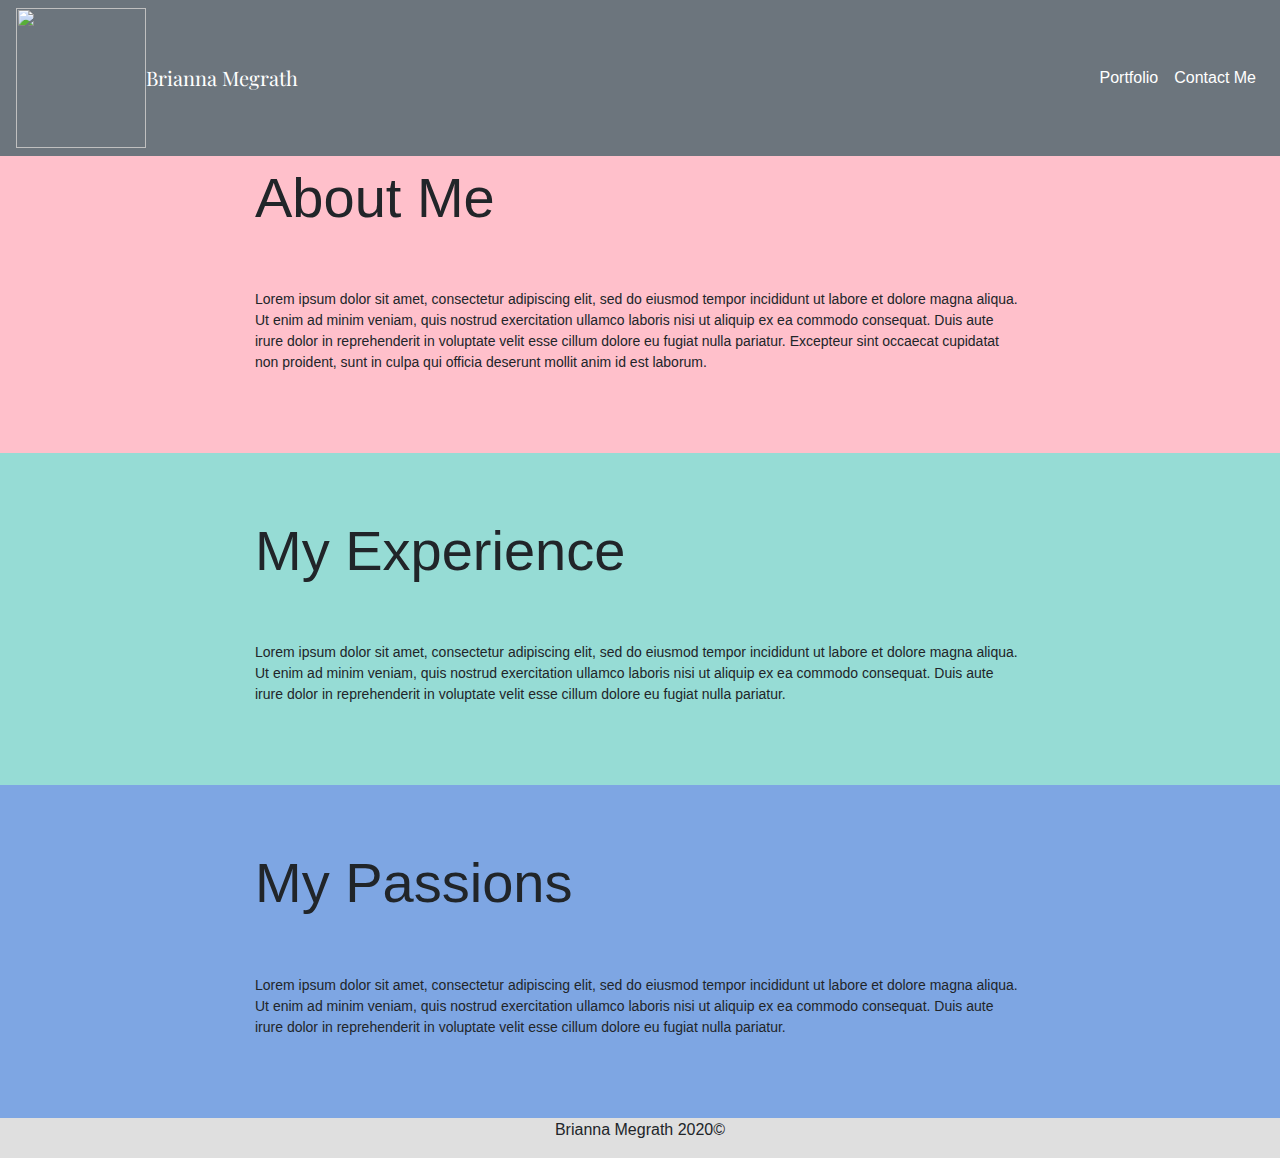
==== PortfolioWeb/index.html @ 70ab4cd0 "pushes to git" ====
<!DOCTYPE html>
<html lang="en">
<head>
  <link rel="stylesheet" href="styles.css">
  <link rel="stylesheet" href="https://stackpath.bootstrapcdn.com/bootstrap/4.4.1/css/bootstrap.min.css">
  <script src="https://stackpath.bootstrapcdn.com/bootstrap/4.4.1/js/bootstrap.bundle.min.js"></script>
  <link href="https://fonts.googleapis.com/css?family=Playfair+Display&display=swap" rel="stylesheet">
  <meta charset="UTF-8">
  <meta name="viewport" content="width=device-width, initial-scale=1.0">
  <title>Home</title>
</head>
<body>
  <nav class="navbar
            navbar-expand-sm
            bg-secondary
            navbar-dark
            fixed-top">
           <div class="nav-img">
            <img src="/imgs/1.png" alt="">
          </div>  
    <a href="#" class="navbar-brand mr-auto">Brianna Megrath</a>
    <button class="navbar-toggler"
            data-toggle="collapse"
            data-target="#navbarNav">
      <span class="navbar-toggler-icon"></span>
    </button>
    <div id="navbarNav" class="collapse navbar-collapse">
      <div class="ml-auto navbar-nav">
      <div class=" navbar-nav">
        <a href="portfolio.html" class="nav-link active">Portfolio</a>
        <a href="contact.html" class="nav-link active">Contact Me</a>
      </div>
    </div>
  </nav>

  <div class="jumbotron jumbotron-fluid mb-0">
    <img class="about-img" src="/imgs/5.png" alt=""/>
    <div class="container">
      <h1 class="display-4 about">About Me</h1>
      <p class="lead about-me-text">Lorem ipsum dolor sit amet, consectetur adipiscing elit, sed do eiusmod tempor incididunt ut labore et dolore magna aliqua. Ut enim ad minim veniam, quis nostrud exercitation ullamco laboris nisi ut aliquip ex ea commodo consequat. Duis aute irure dolor in reprehenderit in voluptate velit esse cillum dolore eu fugiat nulla pariatur. Excepteur sint occaecat cupidatat non proident, sunt in culpa qui officia deserunt mollit anim id est laborum.</p>
    </div>
  </div>

  <div class="jumbotron jumbotron-fluid jt-aqua mb-0">
    <img class="about-img-right" src="/imgs/6.png" alt=""/>
    <div class="container">
      <h1 class="display-4 experience">My Experience</h1>
      <p class="lead experience-text">Lorem ipsum dolor sit amet, consectetur adipiscing elit, sed do eiusmod tempor incididunt ut labore et dolore magna aliqua. Ut enim ad minim veniam, quis nostrud exercitation ullamco laboris nisi ut aliquip ex ea commodo consequat. Duis aute irure dolor in reprehenderit in voluptate velit esse cillum dolore eu fugiat nulla pariatur.</p>
    </div>
    
  </div>

  <div class="jumbotron jumbotron-fluid jt-blue mb-0">
    <img class="about-img" src="/imgs/5.png" alt=""/>
    <div class="container">
      <h1 class="display-4 passion">My Passions</h1>
      <p class="lead passion-text">Lorem ipsum dolor sit amet, consectetur adipiscing elit, sed do eiusmod tempor incididunt ut labore et dolore magna aliqua. Ut enim ad minim veniam, quis nostrud exercitation ullamco laboris nisi ut aliquip ex ea commodo consequat. Duis aute irure dolor in reprehenderit in voluptate velit esse cillum dolore eu fugiat nulla pariatur.</p>
    </div>
  </div>
  <footer>
     <center> Brianna Megrath 2020&copy;</center>
  </footer>
</body>
</html>
---- PortfolioWeb/styles.css ----
body {
  padding-top: 100px;
}

.col, [class*="col-"] {
  display: grid;
  justify-content: center;
  align-content: center;
  height: 50px;
  counter-increment: column;
  background-color: #d1ecf1;
  border: 2px solid white;
  color: #0c5460;
  
}

.col::before, [class*="col-"]::before {
  content: counter(column);
}

.nav-image,
img{
  height: 140px;
  width: 130px;
}

.navbar-brand{
  font-family:'Playfair Display', serif;
}
.jumbotron{
  background-color: pink !important;
}
.jt-aqua{
  background-color: rgb(150, 220, 213) !important;
}
.jt-blue{
  background-color: rgb(126, 166, 227) !important;
}
.about-img{
  width: 300px;
  height: auto;
margin-top: 5px;
position: absolute;
}
.about {
  padding-bottom: 50px;
}

 .about-me-text{
  font-size: 14px !important;
}

.container {
  width: 800px !important;
}

.experience-text{
  font-size: 14px !important;
}

.passion-text{
  font-size: 14px !important;
}

.experience{
  padding-bottom: 50px;
}

.passion{
  padding-bottom: 50px;
}

.about-img-right{
  right: 0;
  width: 300px;
  height: auto;
margin-top: 5px;
position: absolute;
}

footer{
  
  margin: 0 auto;
  width: 100%;
  height: 40px;
  background-color: rgb(223, 223, 223);
}

/*contact sheet*/

.contact-sheet{
  padding-top: 70px;
  padding-bottom: 50px;
}

input[type=text], select, textarea {
  width: 100%; 
  padding: 12px; 
  border: 1px solid rgb(150, 220, 213); 
  border-radius: 4px; 
  box-sizing: border-box; 
  margin-top: 6px; 
  margin-bottom: 16px; 
  resize: vertical 
}

input[type=submit] {
  background-color: rgb(238, 144, 158);
  color: white;
  padding: 12px 20px;
  border: none;
  border-radius: 4px;
  cursor: pointer;
}

input[type=submit]:hover {
  background-color:palevioletred;
}
.contact-container {
  border-radius: 5px;
  background-color: #dcdcdc;
  padding: 20px;
}
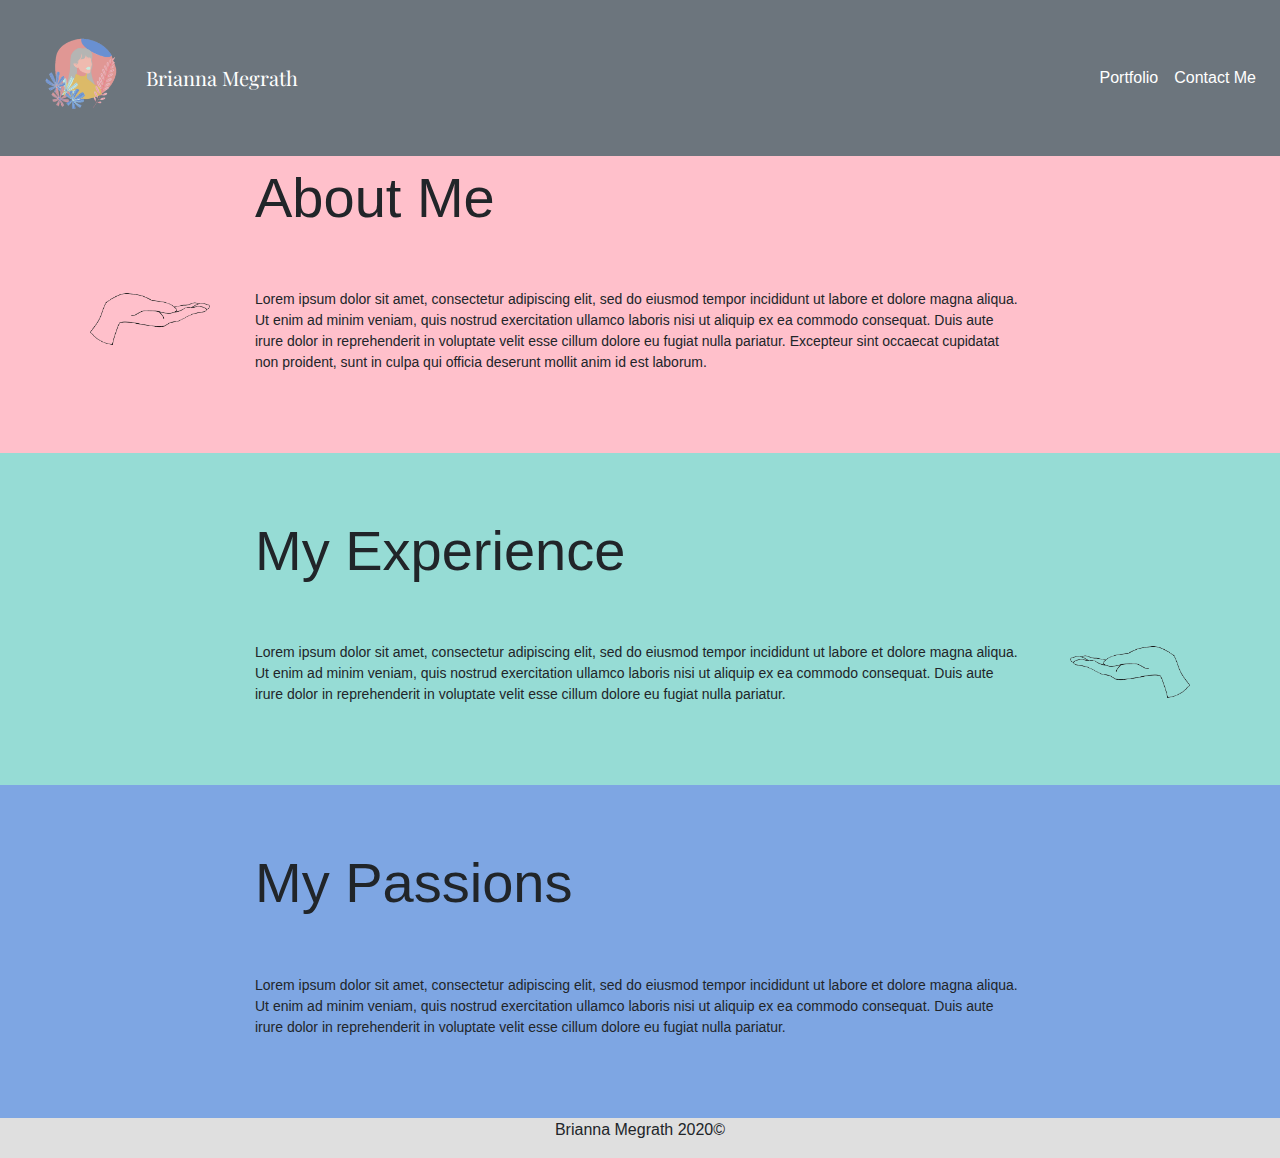
==== commit b734b10c: "fixes images" ====
--- a/PortfolioWeb/index.html
+++ b/PortfolioWeb/index.html
@@ -16,7 +16,7 @@
             navbar-dark
             fixed-top">
            <div class="nav-img">
-            <img src="/imgs/1.png" alt="">
+            <img src="./imgs/1.png" alt="">
           </div>  
     <a href="#" class="navbar-brand mr-auto">Brianna Megrath</a>
     <button class="navbar-toggler"
@@ -34,7 +34,7 @@
   </nav>
 
   <div class="jumbotron jumbotron-fluid mb-0">
-    <img class="about-img" src="/imgs/5.png" alt=""/>
+    <img class="about-img" src="./imgs/5.png" alt=""/>
     <div class="container">
       <h1 class="display-4 about">About Me</h1>
       <p class="lead about-me-text">Lorem ipsum dolor sit amet, consectetur adipiscing elit, sed do eiusmod tempor incididunt ut labore et dolore magna aliqua. Ut enim ad minim veniam, quis nostrud exercitation ullamco laboris nisi ut aliquip ex ea commodo consequat. Duis aute irure dolor in reprehenderit in voluptate velit esse cillum dolore eu fugiat nulla pariatur. Excepteur sint occaecat cupidatat non proident, sunt in culpa qui officia deserunt mollit anim id est laborum.</p>
@@ -42,7 +42,7 @@
   </div>
 
   <div class="jumbotron jumbotron-fluid jt-aqua mb-0">
-    <img class="about-img-right" src="/imgs/6.png" alt=""/>
+    <img class="about-img-right" src="./imgs/6.png" alt=""/>
     <div class="container">
       <h1 class="display-4 experience">My Experience</h1>
       <p class="lead experience-text">Lorem ipsum dolor sit amet, consectetur adipiscing elit, sed do eiusmod tempor incididunt ut labore et dolore magna aliqua. Ut enim ad minim veniam, quis nostrud exercitation ullamco laboris nisi ut aliquip ex ea commodo consequat. Duis aute irure dolor in reprehenderit in voluptate velit esse cillum dolore eu fugiat nulla pariatur.</p>
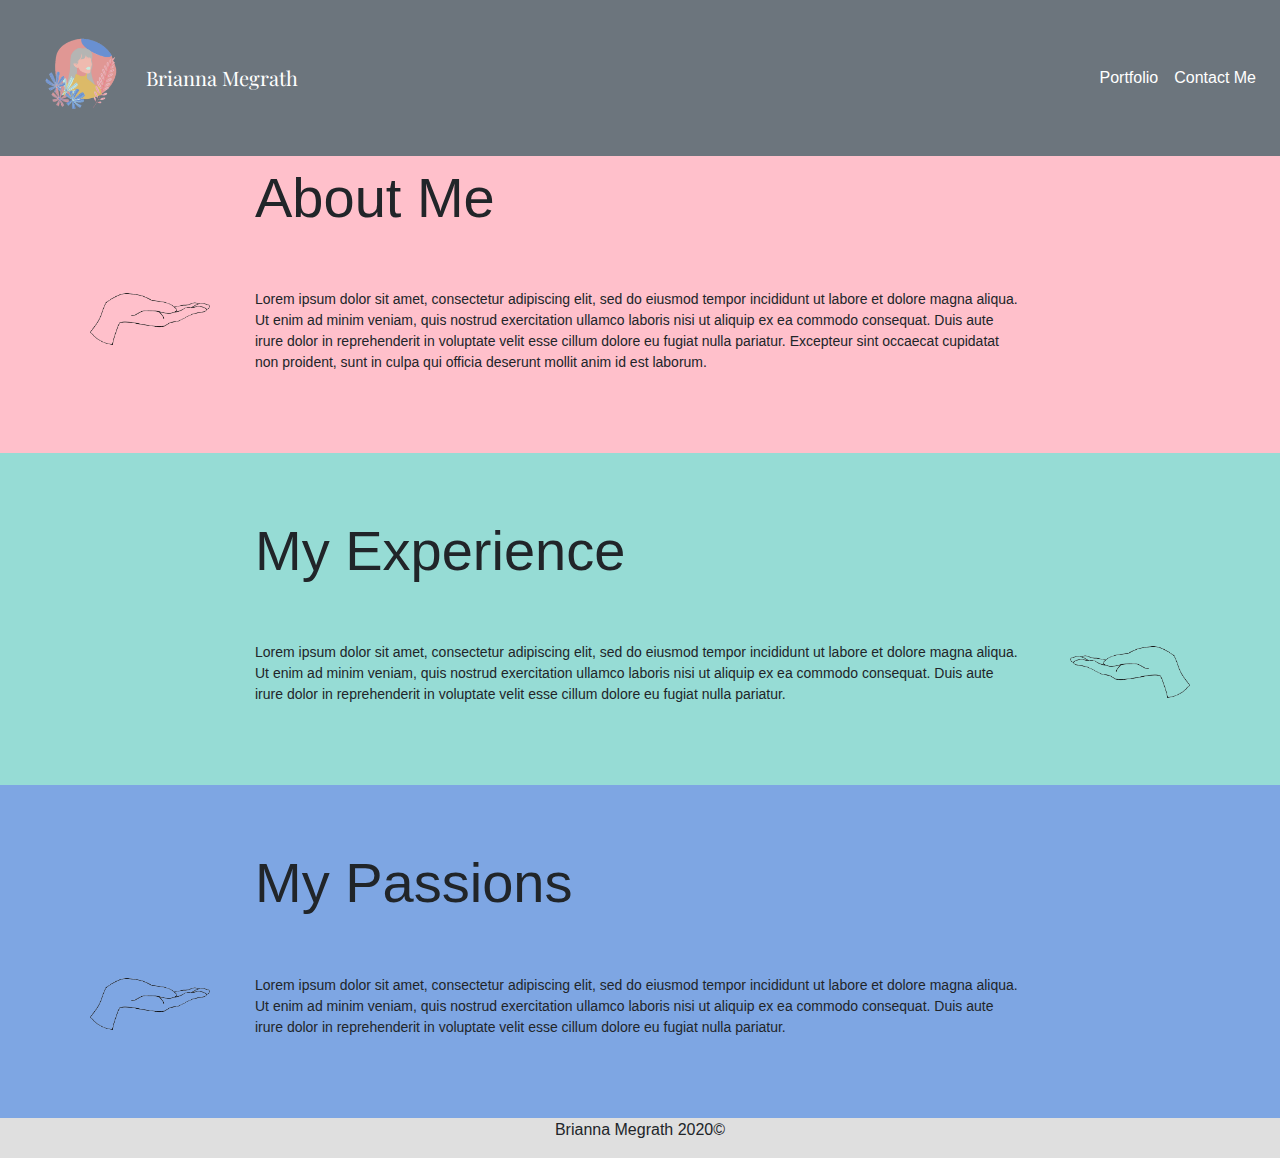
==== commit 931c39fc: "fixes images" ====
--- a/PortfolioWeb/index.html
+++ b/PortfolioWeb/index.html
@@ -51,7 +51,7 @@
   </div>
 
   <div class="jumbotron jumbotron-fluid jt-blue mb-0">
-    <img class="about-img" src="/imgs/5.png" alt=""/>
+    <img class="about-img" src="./imgs/5.png" alt=""/>
     <div class="container">
       <h1 class="display-4 passion">My Passions</h1>
       <p class="lead passion-text">Lorem ipsum dolor sit amet, consectetur adipiscing elit, sed do eiusmod tempor incididunt ut labore et dolore magna aliqua. Ut enim ad minim veniam, quis nostrud exercitation ullamco laboris nisi ut aliquip ex ea commodo consequat. Duis aute irure dolor in reprehenderit in voluptate velit esse cillum dolore eu fugiat nulla pariatur.</p>
